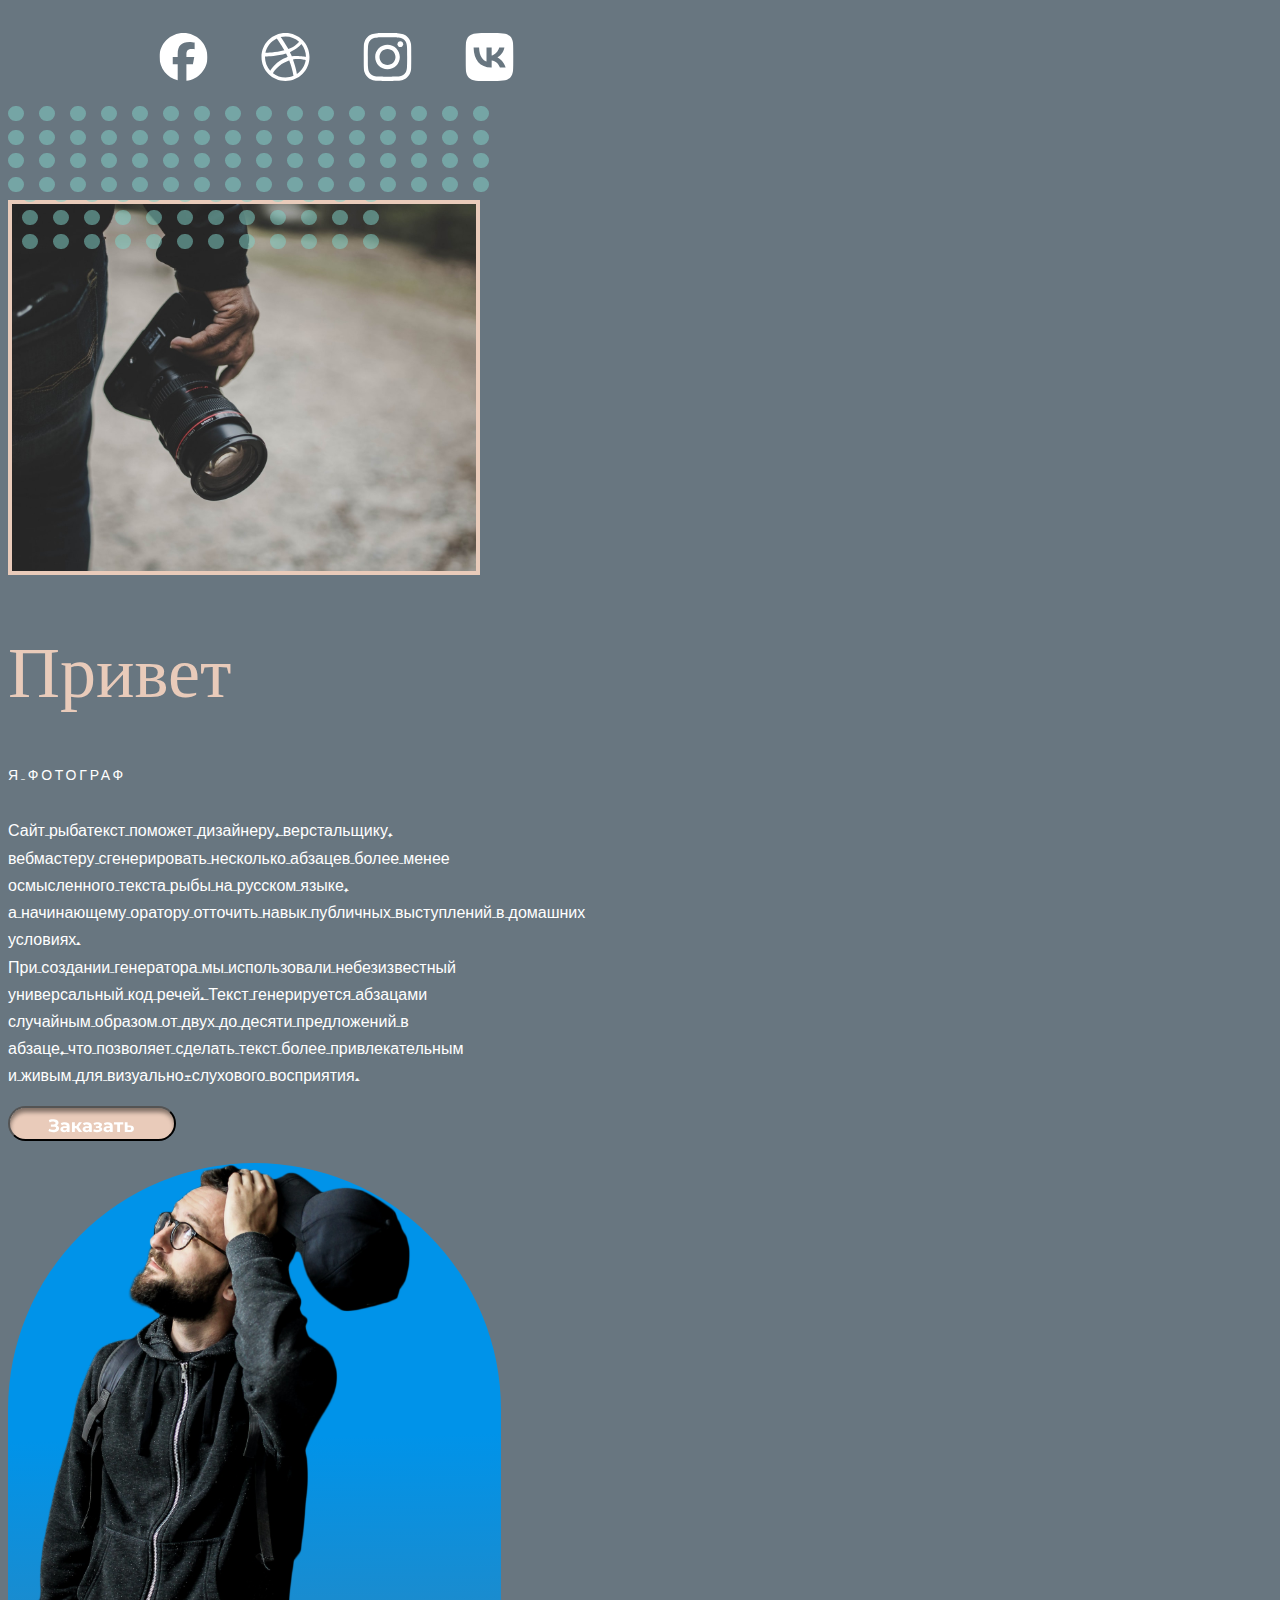
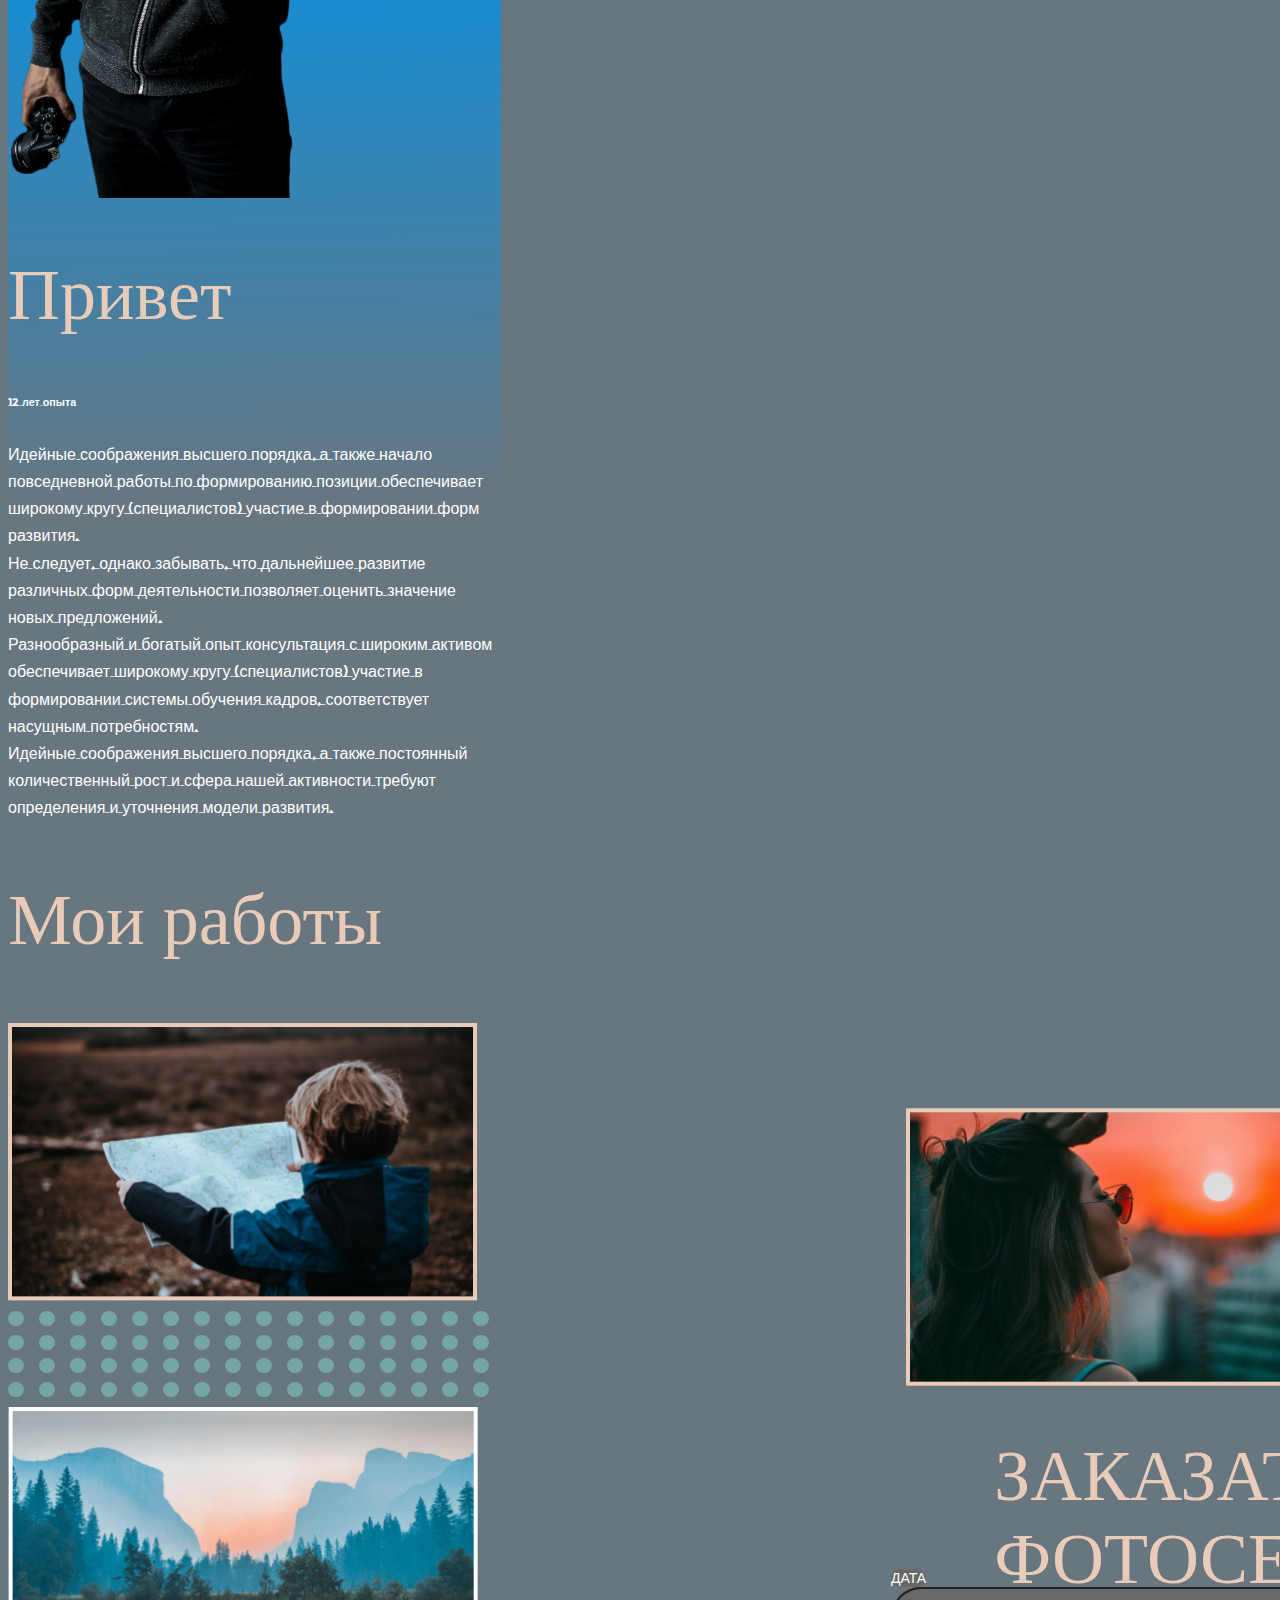
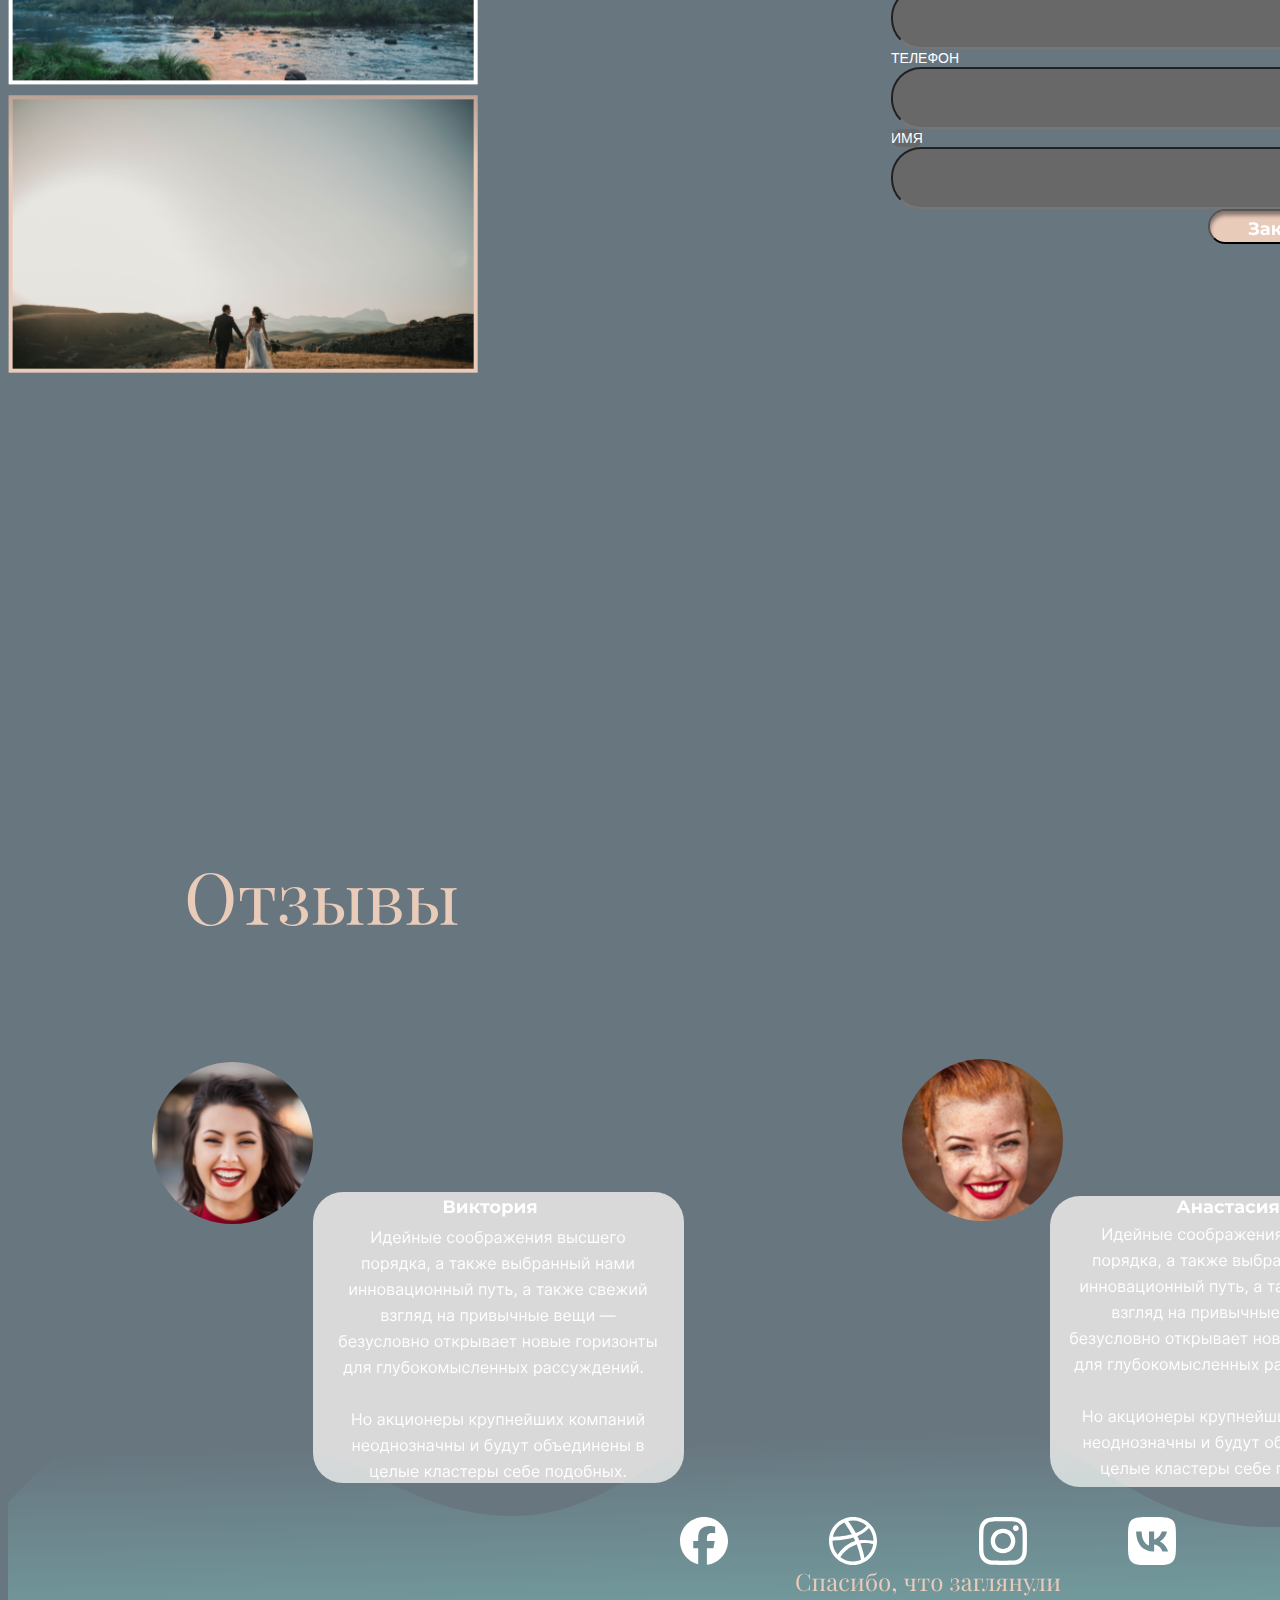
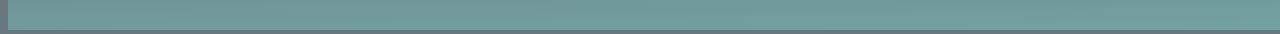
==== index.html @ 6f5641c7 "Add files via upload" ====
<!DOCTYPE html>
<html lang="en">
<head>
    <meta charset="UTF-8">
    <meta http-equiv="X-UA-Compatible" content="IE=edge">
    <meta name="viewport" content="width=device-width, initial-scale=1.0">
    <title>Photograph</title>
    <link rel="stylesheet" href="style.css">
</head>
<body>
    <header>
        <div class="header-icons">
            <img src="/img/fb.svg" alt="fb">
            <img src="/img/pl.svg" alt="linkl">
            <img src="/img/inst.svg" alt="instagram">
            <img src="/img/vk.svg" alt="vk">
        </div>
        <div class="header-menu">
            <span>Обо мне</span>
            <span>Работы</span>
            <span>Контакты</span>
            <img src="/img/contact.svg" alt="header-icon">
        </div>
    </header>
    <main>
        <div class="content-left">
            <img src="/img/dots.svg" alt="dots">
            <img src="/img/IMG_2img_2.svg" alt="about me">
            <h1 class="hello-text">Привет</h1>
            <h6 class="headline">Я ФОТОГРАФ</h6>
            <p>Сайт рыбатекст поможет дизайнеру, верстальщику,<br>
                вебмастеру сгенерировать несколько абзацев более менее<br>
                 осмысленного текста рыбы на русском языке,<br>
                  а начинающему оратору отточить навык публичных выступлений в домашних условиях.<br> 
                  При создании генератора мы использовали небезизвестный<br>
                    универсальный код речей. Текст генерируется абзацами<br>
                     случайным образом от двух до десяти предложений в<br>
                      абзаце, что позволяет сделать текст более привлекательным<br>
                       и живым для визуально-слухового восприятия.</p>
            <button class="order-button"></button>           
        </div>
        <div class="content-right">
            <img src="/img/IMG_1mf.svg" alt="MF">
            <h1 class="hello-text">Привет</h1>
            <h6 >12 лет опыта</h6>
            <p>Идейные соображения высшего порядка, а также начало повседневной работы по формированию позиции обеспечивает широкому кругу (специалистов) участие в формировании форм развития.<br>
                 Не следует, однако забывать, что дальнейшее развитие различных форм деятельности позволяет оценить значение новых предложений.<br> 
                Разнообразный и богатый опыт консультация с широким активом обеспечивает широкому кругу (специалистов) участие в формировании системы обучения кадров, соответствует насущным потребностям.<br>
                 Идейные соображения высшего порядка, а также постоянный количественный рост и сфера нашей активности требуют определения и уточнения модели развития.</p>
        </div>
        <div class="my-works">
            <h1 class="hello-text">Мои работы</h1>
            <img src="/img/Rectangle 10.svg" alt="I">
            <img src="/img/dots.svg" alt="dots">
            <img src="/img/Rectangle 11.svg" alt="III">
            <img src="/img/Rectangle 13.svg" alt="IV">
        </div>
        <div class="order-photosession">
            <img src="/img/Rectangle 12.svg" alt="II">
            <h1 class="hello-text">Заказать фотосессию</h1>
            <form action="/echo" method="get">
                <label for="date" id="datetime-field" class="date">ДАТА</label><br>
                <input type="datetime" id="datetime-field" class="date"><br>
                <label for="telephone-field">Телефон</label><br>
                <input type="number" id="telephone-field" class="date"><br>
                <label for="login-field" class="date">Имя</label><br>
                <input type="text" id="login-field" class="date">
            </form>
            <button class="order-button"></button>
        </div>
    </main>
    <footer>
        <div class="reviews">
            <img src="/img/reviews-footer.svg" alt="reviews-footer">
        </div>
    </footer>
</body>
</html>
---- style.css ----
@import url('https://fonts.googleapis.com/css2?family=Montserrat+Subrayada:wght@400;700&display=swap');


body {
    width: 2031px;
    height: 4200px;
    background: #687680;
}

header {
    display: flex;
    padding: 25px 151px;
    flex-direction: row;
    justify-content: space-between;
    flex-shrink: 0;
    
}
.header-icons {
    display: flex;
    height: 48px;
    justify-content: center;
    align-items: flex-start;
    gap: 53px;
    flex-shrink: 0;
}
.header-menu {
    display: flex;
    width: 322px;
    height: 19px;
    flex-shrink: 0;
}
.header-menu > span {
    color: #000;
    font-family: 'Montserrat Subrayada', sans-serif;
    font-size: 16px;
    font-style: normal;
    font-weight: 700;
    line-height: normal;
    text-transform: uppercase;
    width: 99px;
    height: 19px;
    flex-shrink: 0;
}
.content-left {
    width: 586px;
    height: 1057px;
    flex-shrink: 0;
    stroke-width: 15px;
    stroke: rgba(128, 208, 199, 0.53);
    color: #FFF;
    font-family: 'Montserrat Subrayada', sans-serif;
    font-size: 16px;
    font-style: normal;
    font-weight: 400;
    line-height: 170%; /* 27.2px */
}
.hello-text {
    color: #E9CBBA;
    font-family: Playfair Display;
    font-size: 72px;
    font-style: normal;
    font-weight: 400;
    line-height: normal;
    width: 382px;
    height: 86px;
    flex-shrink: 0;
}
.order-button {
    box-shadow: 0px 4px 4px rgba(0, 0, 0, 0.25) inset; 
    border-radius: 20px;
    width: 168px;
    height: 35px;
    flex-shrink: 0;
    background: url(/img/order-button.svg) #E9CBBA;
}
.content-right {
    width: 493px;
    height: 1268px;
    flex-shrink: 0;
    color: #FFF;
    font-family: 'Montserrat Subrayada', sans-serif;
    font-size: 16px;
    font-style: normal;
    font-weight: 400;
    line-height: 170%; /* 27.2px */
    border-radius: 966px;
    background: linear-gradient(179deg, #0093E9 21.85%, rgba(128, 208, 199, 0.00) 74.46%);
}
.headline {
    color: #FFF;
    font-family: 'Montserrat Subrayada', sans-serif;
    font-size: 14px;
    font-style: normal;
    font-weight: 300;
    line-height: normal;
    letter-spacing: 2.8px;
    width: 125px;
    height: 19px;
    flex-shrink: 0;
}
.my-works {
    display: inline-flex;
    width: 1213px;
    height: 277.375px;
    flex-direction: column;
    align-items: flex-start;
    gap: 10px;
    flex-shrink: 0;
    stroke-width: 15px;
    stroke: rgba(128, 208, 199, 0.53);
    background-color: #000000, #00000000,#80D0C787;
}
.order-photosession {
    color: #FFF;
    font-family: 'Montserrat Subrayada', sans-serif;
    font-size: 14px;
    font-style: normal;
    font-weight: 300;
    line-height: normal;
    text-transform: uppercase;
    display: flex;
    width: 1368.29px;
    justify-content: center;
    align-items: flex-end;
    align-self: stretch;
    align-content: stretch;
    gap: 0px 319px;
    flex-wrap: wrap;
    flex-direction: column;
}
.date  {
    width: 477.29px;
    height: 56px;
    flex-shrink: 0;
    border-radius: 30px;
    background: #686868;
}
footer {
    width: 2110px;
    height: 831px;
    flex-shrink: 0;
    fill: linear-gradient(355deg, rgba(128, 208, 199, 0.53) 43.54%, rgba(128, 208, 199, 0.00) 88.89%); 
}
.reviews {
    display: inline-flex;
    padding: 555px 1768.5px 0px 0px;
    align-items: center;
}
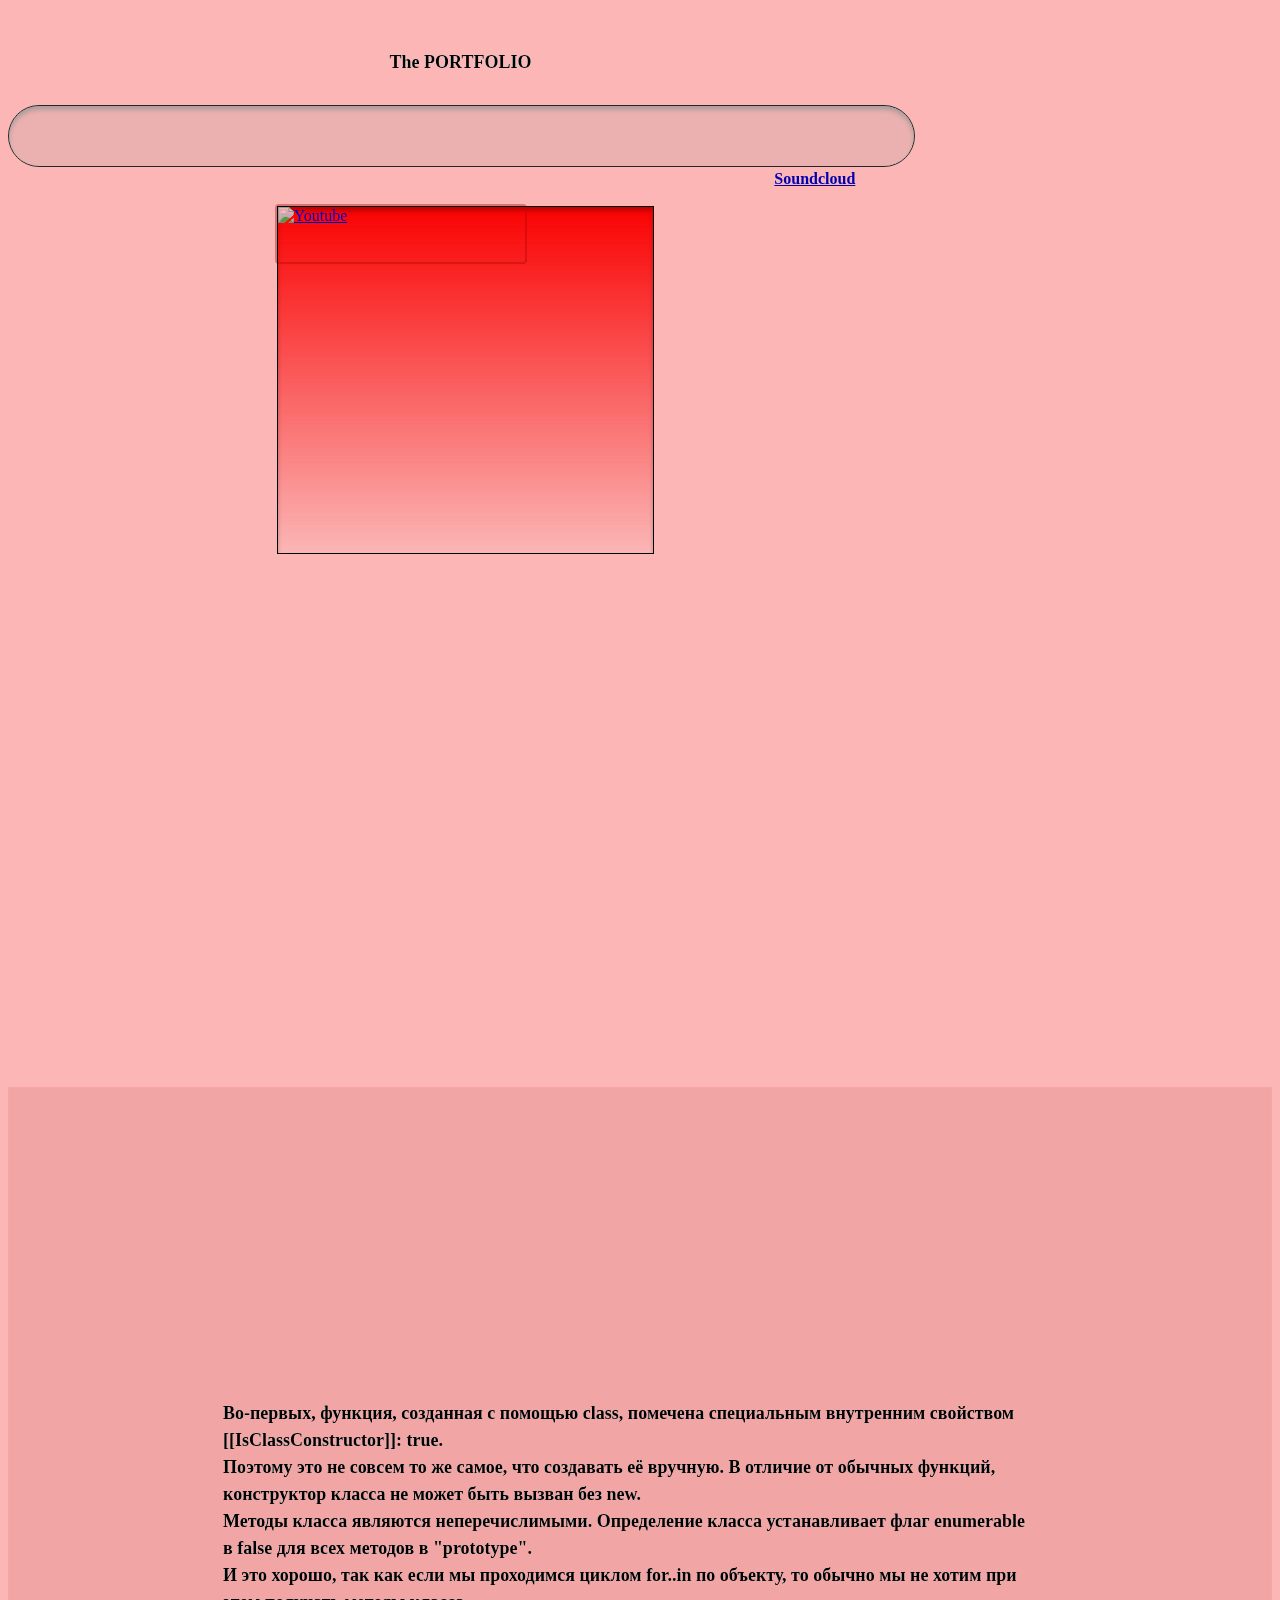
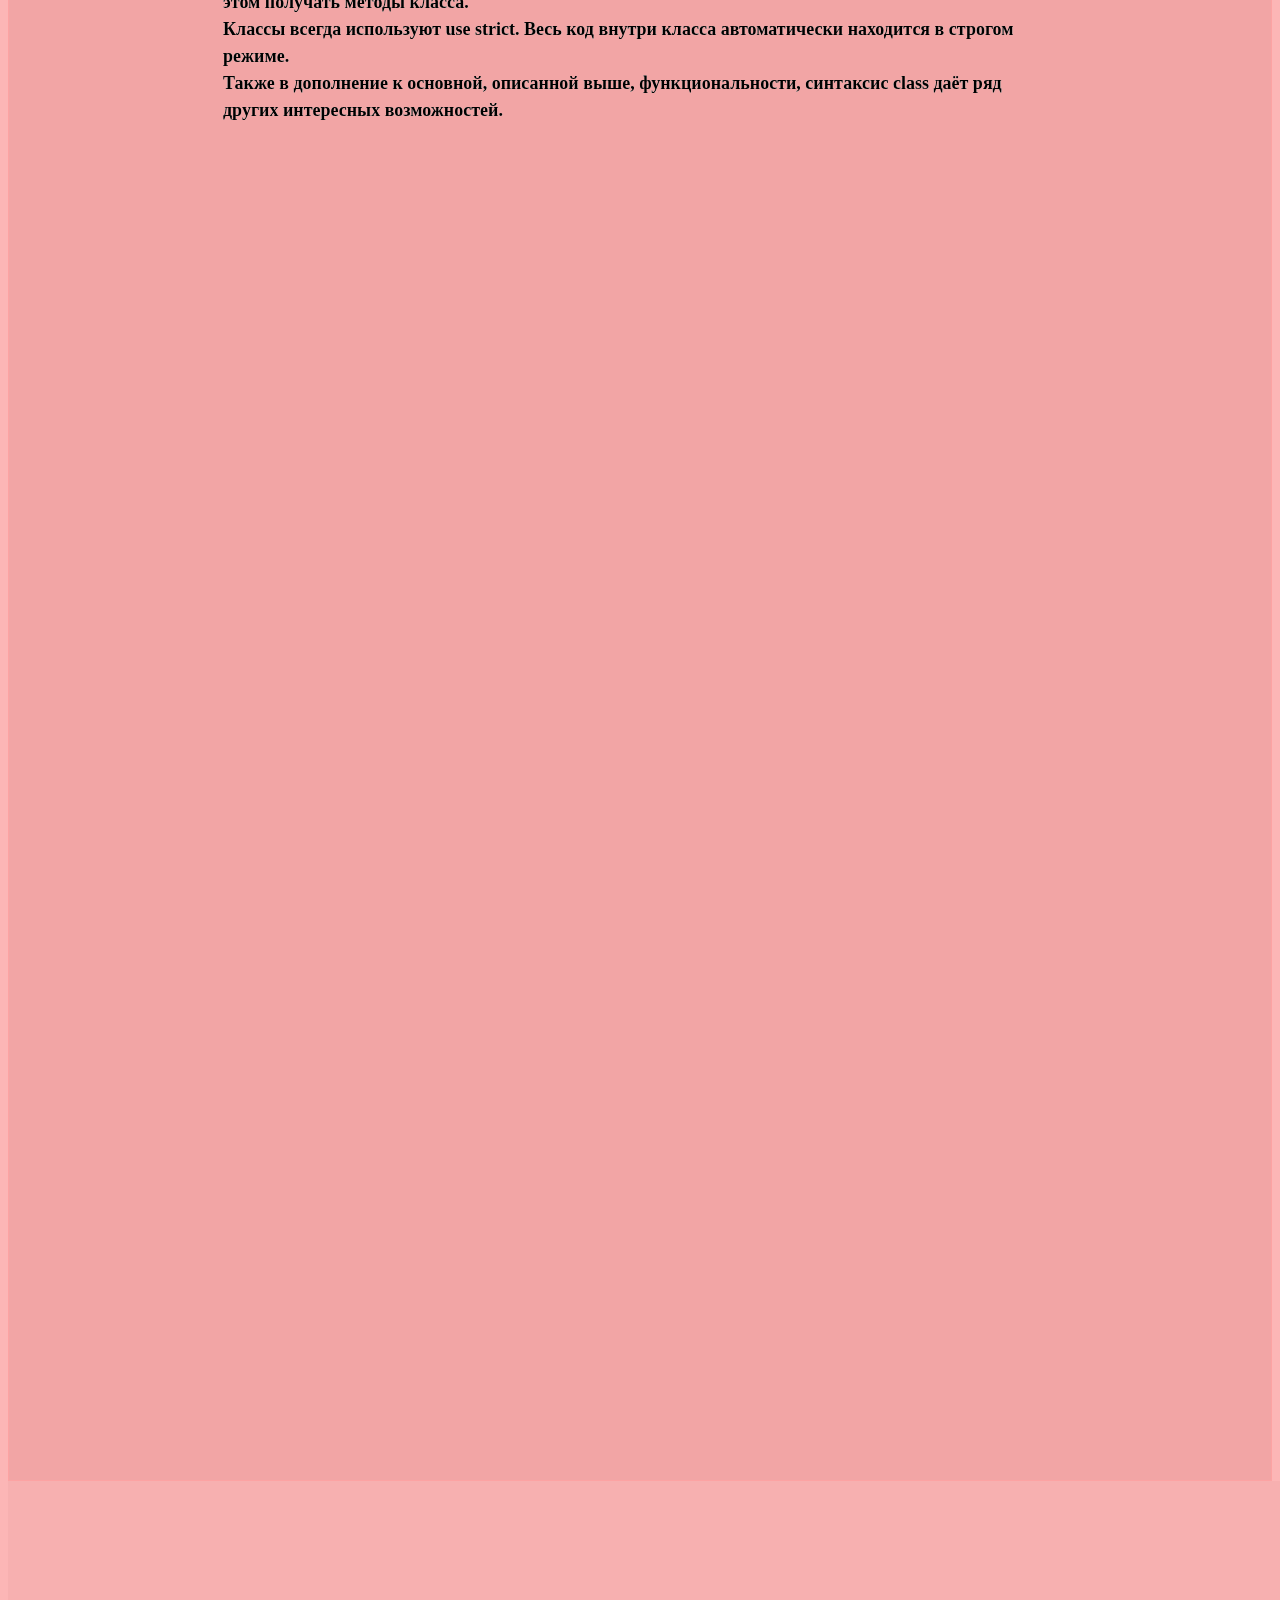
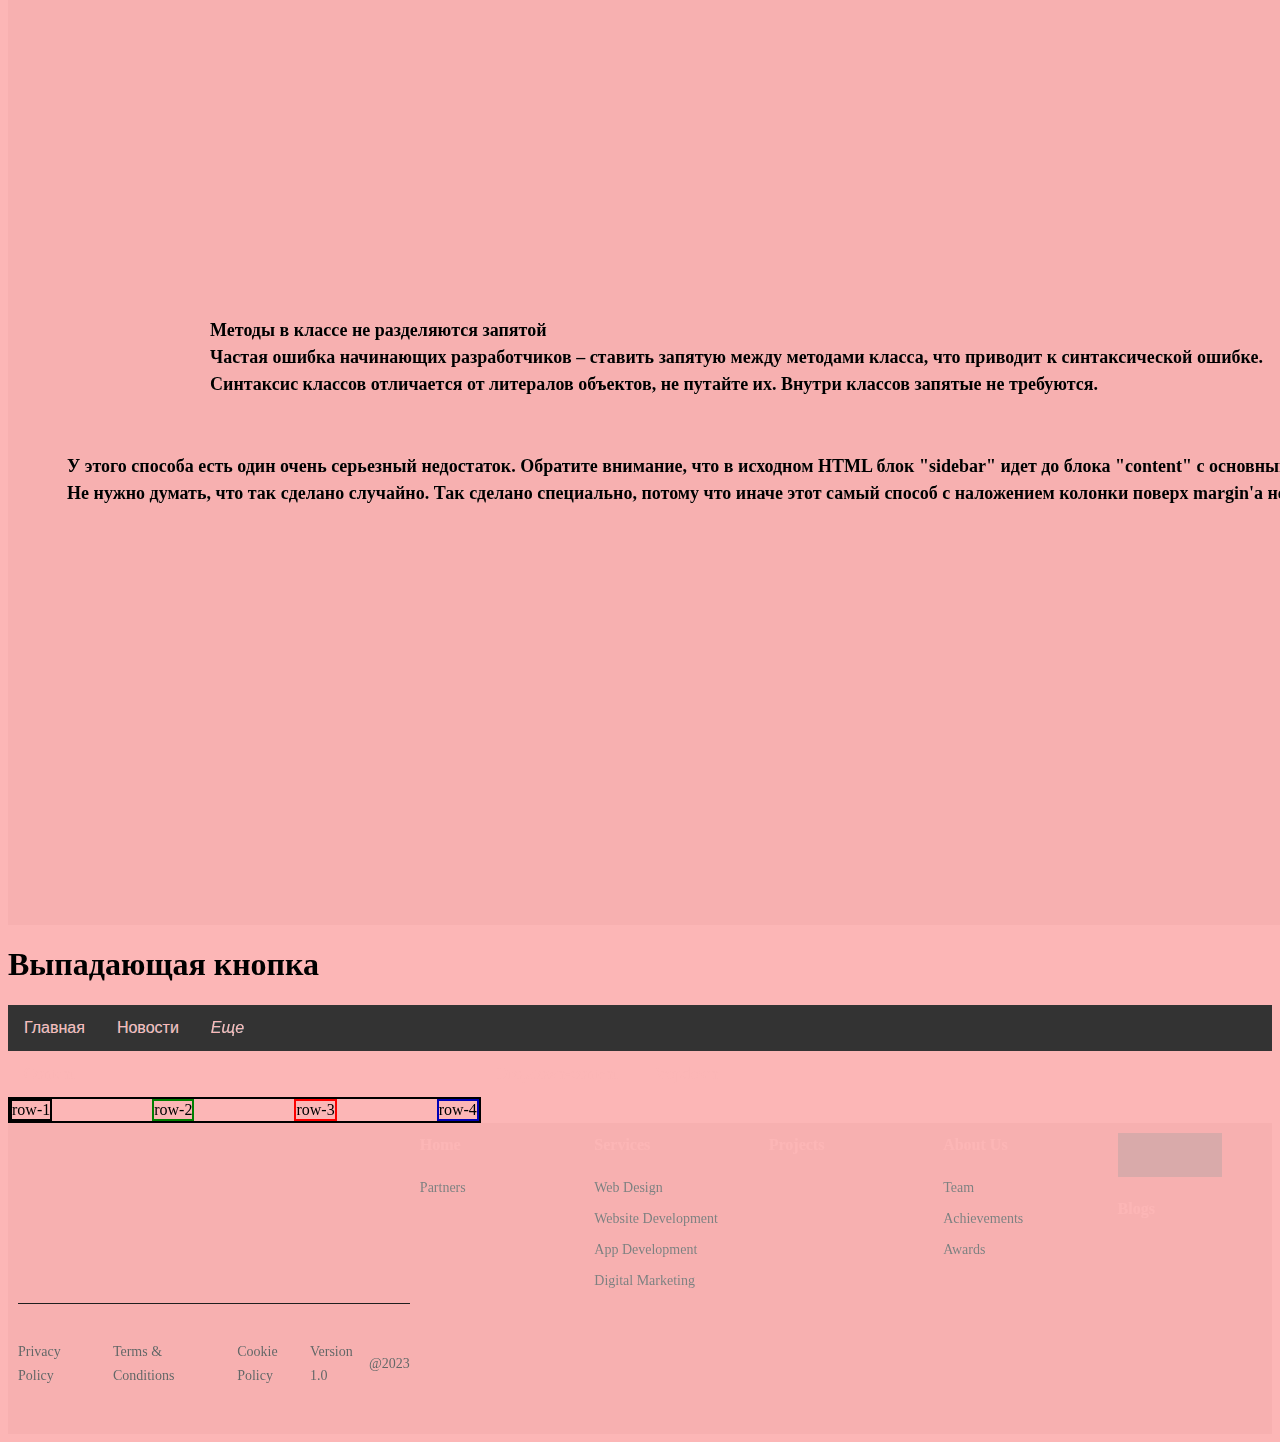
==== commit 08ea1f4f: "Add files via upload" ====
--- a/index.html
+++ b/index.html
@@ -1,78 +1,216 @@
 <!DOCTYPE html>
-<html lang="en">
-<head>
-    <meta charset="UTF-8">
-    <meta http-equiv="X-UA-Compatible" content="IE=edge">
-    <meta name="viewport" content="width=device-width, initial-scale=1.0">
-    <title>Photograph</title>
-    <link rel="stylesheet" href="style.css">
-</head>
-<body>
-    <header>
-        <div class="header-icons">
-            <img src="/img/fb.svg" alt="fb">
-            <img src="/img/pl.svg" alt="linkl">
-            <img src="/img/inst.svg" alt="instagram">
-            <img src="/img/vk.svg" alt="vk">
-        </div>
-        <div class="header-menu">
-            <span>Обо мне</span>
-            <span>Работы</span>
-            <span>Контакты</span>
-            <img src="/img/contact.svg" alt="header-icon">
-        </div>
-    </header>
-    <main>
-        <div class="content-left">
-            <img src="/img/dots.svg" alt="dots">
-            <img src="/img/IMG_2img_2.svg" alt="about me">
-            <h1 class="hello-text">Привет</h1>
-            <h6 class="headline">Я ФОТОГРАФ</h6>
-            <p>Сайт рыбатекст поможет дизайнеру, верстальщику,<br>
-                вебмастеру сгенерировать несколько абзацев более менее<br>
-                 осмысленного текста рыбы на русском языке,<br>
-                  а начинающему оратору отточить навык публичных выступлений в домашних условиях.<br> 
-                  При создании генератора мы использовали небезизвестный<br>
-                    универсальный код речей. Текст генерируется абзацами<br>
-                     случайным образом от двух до десяти предложений в<br>
-                      абзаце, что позволяет сделать текст более привлекательным<br>
-                       и живым для визуально-слухового восприятия.</p>
-            <button class="order-button"></button>           
-        </div>
-        <div class="content-right">
-            <img src="/img/IMG_1mf.svg" alt="MF">
-            <h1 class="hello-text">Привет</h1>
-            <h6 >12 лет опыта</h6>
-            <p>Идейные соображения высшего порядка, а также начало повседневной работы по формированию позиции обеспечивает широкому кругу (специалистов) участие в формировании форм развития.<br>
-                 Не следует, однако забывать, что дальнейшее развитие различных форм деятельности позволяет оценить значение новых предложений.<br> 
-                Разнообразный и богатый опыт консультация с широким активом обеспечивает широкому кругу (специалистов) участие в формировании системы обучения кадров, соответствует насущным потребностям.<br>
-                 Идейные соображения высшего порядка, а также постоянный количественный рост и сфера нашей активности требуют определения и уточнения модели развития.</p>
-        </div>
-        <div class="my-works">
-            <h1 class="hello-text">Мои работы</h1>
-            <img src="/img/Rectangle 10.svg" alt="I">
-            <img src="/img/dots.svg" alt="dots">
-            <img src="/img/Rectangle 11.svg" alt="III">
-            <img src="/img/Rectangle 13.svg" alt="IV">
-        </div>
-        <div class="order-photosession">
-            <img src="/img/Rectangle 12.svg" alt="II">
-            <h1 class="hello-text">Заказать фотосессию</h1>
-            <form action="/echo" method="get">
-                <label for="date" id="datetime-field" class="date">ДАТА</label><br>
-                <input type="datetime" id="datetime-field" class="date"><br>
-                <label for="telephone-field">Телефон</label><br>
-                <input type="number" id="telephone-field" class="date"><br>
-                <label for="login-field" class="date">Имя</label><br>
-                <input type="text" id="login-field" class="date">
-            </form>
-            <button class="order-button"></button>
-        </div>
-    </main>
-    <footer>
-        <div class="reviews">
-            <img src="/img/reviews-footer.svg" alt="reviews-footer">
-        </div>
-    </footer>
-</body>
-</html>+<html>
+    <head>
+        <meta charset="utf-8">
+        <meta http-equiv="X-UA-Compatible" content="IE=edge">
+        <meta name="viewport" content="width=device-width, initial-scale=1.0">
+        <title>Портфолио</title>
+        <link rel="stylesheet" href="style.css" type='text/css'>
+        <link rel="canonical" href="https://fonts.google.com/specimen/Comfortaa"/>
+        <link id="app-css" rel="preconnect" href="https://fonts.gstatic.com" nonce="kkdYFZ2aypisnhU5bdE1-w">            
+        <style>
+                .navbar {
+                  overflow: hidden;
+                  background-color: #333;
+                  font-family: Arial, Helvetica, sans-serif;
+                }
+                
+                .navbar a {
+                  float: left;
+                  font-size: 16px;
+                  color: white;
+                  text-align: center;
+                  padding: 14px 16px;
+                  text-decoration: none;
+                }
+                
+                .dropdown {
+                  float: left;
+                  overflow: hidden;
+                  position: relative;
+                }
+                
+                .dropdown .dropbtn {
+                  font-size: 16px;  
+                  border: none;
+                  outline: none;
+                  color: white;
+                  padding: 14px 16px;
+                  background-color: inherit;
+                  font-family: inherit;
+                  margin: 0;
+                }
+                
+                .navbar a:hover, .dropdown:hover .dropbtn {
+                  background-color: red;
+                }
+                
+                .dropdown-content {
+                  display: none;
+                  position: absolute;
+                  background-color: #f9f9f9;
+                  min-width: 160px;
+                  box-shadow: 0px 8px 16px 0px rgba(0,0,0,0.2);
+                  z-index: 1;
+                }
+                
+                .dropdown-content a {
+                  float: none;
+                  color: black;
+                  padding: 12px 16px;
+                  text-decoration: none;
+                  display: block;
+                  text-align: left;
+                }
+                
+                .dropdown-content a:hover {
+                  background-color: #ddd;
+                }
+                
+                .dropdown:hover .dropdown-content {
+                  display: block;
+                }
+                .dropbtn {
+                    background-color: #3e8e41;
+                    color: white;
+                    padding: 16px;
+                    font-size: 16px;
+                    border: none;
+                }
+                </style>
+    </head>
+    <body>
+        <header>
+            <div style="padding-top: 41px; padding-bottom: 27px; background: white; border-radius: 30px; overflow: hidden; justify-content: center; align-items: center; display: inline-flex">
+                <div id="#services" style="width: 905px; height: 29px; text-align: center; color: black; font-size: 18px; font-family: Comfortaa; font-weight: 700; line-height: 27px; word-wrap: break-word">The PORTFOLIO</div>
+            </div>
+                <div id="#Search" style="width: 100%; color: #666666; font-size: 16px; font-family: Comfortaa; font-weight: 400; word-wrap: break-word">
+                    <input class="search" id="#input">
+                </div>
+            <div class="container">
+                <div class="sub-menu">
+                    <div id="#contacts" style="position: relative; box-shadow: 25px 4px 4px rgba(0, 0, 0, 0.25) inset">
+                        <div style="width: 248px; height: 56px; left: 0px; top: 0px; position: absolute; border-radius: 4px; border: 2px #DC7373 solid">
+                            <a class="content-gradient" href=https://www.youtube.com/channel/UCkkSS4su6ffMTb1AEJhnXgA><img src=Vector.svg alt="Youtube"></a>
+                        </div>
+                    </div>    
+                </div>                   
+                    <div class="active">
+                        <div style="text-align: center; color: #DC7373; font-size: 16px; font-family: Comfortaa; font-weight: 700; line-height: 24px; word-wrap: break-word">
+                            <a href="https://soundcloud.com/discover">Soundcloud</a>
+                        </div>
+                    </div>
+            </div>
+        </header>     
+            <div class="content-bg">
+                <p>Во-первых, функция, созданная с помощью class, помечена специальным внутренним свойством <b>[[IsClassConstructor]]: true.</b><br>
+                Поэтому это не совсем то же самое, что создавать её вручную. В отличие от обычных функций, конструктор класса не может быть вызван без new.<br>
+                Методы класса являются неперечислимыми. Определение класса устанавливает флаг <b>enumerable</b> в false для всех методов в <b>"prototype".</b><br>
+                И это хорошо, так как если мы проходимся циклом <b>for..in</b> по объекту, то обычно мы не хотим при этом получать методы класса.<br>
+                Классы всегда используют <b>use strict.</b> Весь код внутри класса автоматически находится в строгом режиме.<br>
+                Также в дополнение к основной, описанной выше, функциональности, синтаксис <b>class</b> даёт ряд других интересных возможностей.</p>   
+            </div>  
+            <div class="content-white">
+                    <p>Методы в классе не разделяются запятой<br>
+                    Частая ошибка начинающих разработчиков – ставить запятую между методами класса, что приводит к синтаксической ошибке.<br> 
+                    Синтаксис классов отличается от литералов объектов, не путайте их. Внутри классов запятые не требуются.</p><br>
+                    У этого способа есть один очень серьезный недостаток. Обратите внимание, что в исходном HTML блок "sidebar" идет до блока "content" с основным содержимым.<br>
+                    Не нужно думать, что так сделано случайно. Так сделано специально, потому что иначе этот самый способ с наложением колонки поверх margin'а не работал бы.
+            </div>
+                <h1>Выпадающая кнопка</h1>
+                <div class="navbar">
+                  <a href="#">Главная</a>
+                  <a href="#">Новости</a>
+                  <div class="dropdown">
+                    <button class="dropbtn"> 
+                      <i class="fa fa-caret-down">Еще</i>
+                    </button>
+                    <div class="dropdown-content">                
+                        <div class="cont-row-4">
+                            <div class="row-1"><a href="#">Ссылка row-1</a></div>
+                            <div class="row-2"><a href="#">Ссылка row-2</a></div>
+                            <div class="row-3"><a href="#">Ссылка row-3</a></div>
+                            <div class="row-4"><a href="#">Ссылка row-4</a></div>
+                        </div>
+                    </div>
+                  </div> 
+                </div>
+                <div class="dropdown">
+                    <button class="dropbtn">Content</button>
+                    <div class="cont-row-1">
+                        <div class="row-1">row-1</div>
+                        <div class="row-2">row-2</div>
+                        <div class="row-3">row-3</div>
+                        <div class="row-4">row-4</div>
+                    </div>
+                </div>
+                  <div class="dropdown">
+                    <button class="dropbtn">Dropdown-content</button>
+                    <div class="dropdown-content">
+                    <div class="cont-row-2">
+                        <div class="row-1">row-1</div>
+                        <div class="row-2">row-2</div>
+                        <div class="row-3">row-3</div>
+                        <div class="row-4">row-4</div>
+                    </div> 
+                </div>
+                  </div>
+                <div class="dropdown">
+                    <button class="dropbtn">Dropdown</button>
+                    <div class="dropdown-content">         
+                        <div class="cont-row-3">
+                            <div class="row-1">row-1</div>
+                            <div class="row-2">row-2</div>
+                            <div class="row-3">row-3</div>
+                            <div class="row-4">row-4</div>
+                        </div>
+                    </div>
+                </div>
+            <div style="padding: 10px; background: rgba(235.88, 192.63, 192.63, 0.25); justify-content: center; align-items: flex-end; gap: 10px; display: inline-flex">
+                <div style="height: 72px; padding-top: 24px; padding-bottom: 24px; border-top: 1px #1F1F1F solid; justify-content: space-between; align-items: center; display: flex">
+                    <div style="justify-content: flex-start; align-items: flex-start; gap: 20px; display: flex">
+                        <div style="color: #666666; font-size: 14px; font-family: Comfortaa; font-weight: 300; line-height: 24px; word-wrap: break-word">Privacy Policy</div>
+                        <div style="color: #666666; font-size: 14px; font-family: Comfortaa; font-weight: 300; line-height: 24px; word-wrap: break-word">Terms & Conditions</div>
+                        <div style="color: #666666; font-size: 14px; font-family: Comfortaa; font-weight: 300; line-height: 24px; word-wrap: break-word">Cookie Policy</div>
+                    </div>
+                    <div style="color: #666666; font-size: 14px; font-family: Comfortaa; font-weight: 300; line-height: 24px; word-wrap: break-word">Version 1.0</div>
+                    <div style="color: #666666; font-size: 14px; font-family: Comfortaa; font-weight: 300; line-height: 24px; word-wrap: break-word">@2023</div>
+                </div>
+                <div style="width: 904px; height: 291px; justify-content: flex-start; align-items: flex-start; gap: 30px; display: flex">
+                    <div style="flex: 1 1 0; flex-direction: column; justify-content: flex-start; align-items: flex-start; gap: 20px; display: inline-flex">
+                        <div style="align-self: stretch; color: white; font-size: 16px; font-family: Comfortaa; font-weight: 600; line-height: 24px; word-wrap: break-word">Home</div>
+                        <div style="align-self: stretch; height: 104px; flex-direction: column; justify-content: flex-start; align-items: flex-start; gap: 10px; display: flex">
+                            <div style="align-self: stretch; color: #808080; font-size: 14px; font-family: Sora; font-weight: 400; line-height: 21px; word-wrap: break-word">Partners</div>
+                        </div>
+                    </div>
+                    <div style="flex: 1 1 0; flex-direction: column; justify-content: flex-start; align-items: flex-start; gap: 20px; display: inline-flex">
+                        <div style="align-self: stretch; color: white; font-size: 16px; font-family: Comfortaa; font-weight: 600; line-height: 24px; word-wrap: break-word">Services</div>
+                        <div style="align-self: stretch; height: 177px; flex-direction: column; justify-content: flex-start; align-items: flex-start; gap: 10px; display: flex">
+                            <div style="align-self: stretch; color: #808080; font-size: 14px; font-family: Comfortaa; font-weight: 400; line-height: 21px; word-wrap: break-word">Web Design</div>
+                            <div style="align-self: stretch; color: #808080; font-size: 14px; font-family: Comfortaa; font-weight: 400; line-height: 21px; word-wrap: break-word">Website Development</div>
+                            <div style="align-self: stretch; color: #808080; font-size: 14px; font-family: Comfortaa; font-weight: 400; line-height: 21px; word-wrap: break-word">App Development</div>
+                            <div style="align-self: stretch; color: #808080; font-size: 14px; font-family: Comfortaa; font-weight: 400; line-height: 21px; word-wrap: break-word">Digital Marketing</div>
+                        </div>
+                    </div>
+                    <div style="flex: 1 1 0; flex-direction: column; justify-content: flex-start; align-items: flex-start; gap: 20px; display: inline-flex">
+                        <div style="align-self: stretch; color: white; font-size: 16px; font-family: Comfortaa; font-weight: 600; line-height: 24px; word-wrap: break-word">Projects</div>
+                        <div style="align-self: stretch; height: 229px; flex-direction: column; justify-content: flex-start; align-items: flex-start; gap: 10px; display: flex">
+
+                        </div>
+                    </div>
+                    <div style="flex: 1 1 0; flex-direction: column; justify-content: flex-start; align-items: flex-start; gap: 20px; display: inline-flex">
+                        <div style="align-self: stretch; color: white; font-size: 16px; font-family: Comfortaa; font-weight: 600; line-height: 24px; word-wrap: break-word">About Us</div>
+                        <div style="align-self: stretch; height: 83px; flex-direction: column; justify-content: flex-start; align-items: flex-start; gap: 10px; display: flex">
+                            <div style="align-self: stretch; color: #808080; font-size: 14px; font-family: Sora; font-weight: 400; line-height: 21px; word-wrap: break-word">Team</div>
+                            <div style="align-self: stretch; color: #808080; font-size: 14px; font-family: Sora; font-weight: 400; line-height: 21px; word-wrap: break-word">Achievements</div>
+                            <div style="align-self: stretch; color: #808080; font-size: 14px; font-family: Sora; font-weight: 400; line-height: 21px; word-wrap: break-word">Awards</div>
+                        </div>
+                    </div>
+                    <div style="flex: 1 1 0; flex-direction: column; justify-content: flex-start; align-items: flex-start; gap: 20px; display: inline-flex">
+                        <div style="width: 104px; height: 44px; background: #D9D9D9"></div>
+                        <div style="align-self: stretch; color: white; font-size: 16px; font-family: Comfortaa; font-weight: 600; line-height: 24px; word-wrap: break-word">Blogs</div>
+                    </div>
+                </div>
+            </div>   
+    </body>
+</html> --- a/style.css
+++ b/style.css
@@ -1,148 +1,153 @@
-@import url('https://fonts.googleapis.com/css2?family=Montserrat+Subrayada:wght@400;700&display=swap');
+@import url("Comfortaa-VariableFont_wght.ttf");
+
+body {
+    mix-blend-mode: darken;
+    background: rgba(250, 147, 147, 0.68);
+}
+.container {
+    display: inline-flex;
+    list-style: none;
+    width: 1080px;
+    height: 920px;
+    color: #000000;
+}
+#company {
+    display: flex;
+    width: 905px;
+    height: 97px;
+    padding: 41px 0px 27px 0px;
+    justify-content: center;
+    align-items: center;
+    flex-shrink: 0;
+}
+.search {
+    display: flex;
+    width: 905px;
+    padding: 23px 0px 22px 0px;
+    justify-content: center;
+    align-items: center;
+    border-radius: 48px;
+    border: 1px solid var(--grey-15, #262626);
+    background: #ebebeb;
+    mix-blend-mode: multiply;
+    box-shadow: 0px 4px 4px 0px rgba(0, 0, 0, 0.25) inset;
+}
+.sub-menu {
+    display: inline-flex;
+    width: 590px;
+    height: 73px;
+    gap: 30px;
+    flex-grow: 1;
+    justify-content: center;
+    align-items: center;
+    align-content: center;
+    flex-wrap: wrap;
+    list-style: none;
+}
+.active {
+    color: #000;
+    text-align: center;
+    font-family: "Comfortaa variant0", Tofu;
+    font-size: 18px;
+    font-style: normal;
+    font-weight: 700;
+    line-height: 150%; 
+    width: 604px;
+    height: 101px;
+    flex-shrink: 1;
+    mix-blend-mode: darken;
+}
+.content-gradient {
+    border: 1px solid #000;
+    background: linear-gradient(180deg, #FA0303 0%, rgba(117, 53, 53, 0.00) 100%);
+    mix-blend-mode: darken;
+    box-shadow: 0px 4px 4px 0px rgba(0, 0, 0, 0.25) inset;
+    display: flex;
+    width: 375px;
+    height: 346px;
+}
+.content-bg {
+    border: 1px solid rgb(255, 197, 197);
+    background-color: #F2CBCB;
+    display: inline-flex;
+    height: 1024px;
+    padding: 294px 232px 674px 214px;
+    align-items: flex-start;
+    gap: 479px;
+    font-family: "Comfortaa variant0", Tofu;
+    font-size: 18px;
+    font-style: normal;
+    font-weight: 700;
+    line-height: 150%; 
+}
+.content-white {
+    background: rgba(236, 193, 193, 0.25);
+    display: flex;
+    width: 1437px;
+    height: 1024px;
+    padding: 10px;
+    flex-direction: column;
+    justify-content: center;
+    align-items: center;
+    align-self: flex-end;
+    flex-shrink: 0; 
+    gap: 10px;
+    font-family: "Comfortaa variant0", Tofu;
+    font-size: 18px;
+    font-style: normal;
+    font-weight: 700;
+    line-height: 150%; 
+}
+
+.cont-row-1 {
+    display: flex;
+    flex-direction: row;
+    justify-content: center;
+    gap: 100px;
+    border: 2px solid black;
+ 
+}
+
+.cont-row-2 {
+    display: flex;
+    flex-direction: row;
+    justify-content: space-between;
+    gap: 100px;
+    border: 2px solid black;
+ 
+}
+
+.cont-row-3 {
+    display: flex;
+    min-height: 200px;
+    flex-direction: row;
+    justify-content: space-around;
+    gap: 100px;
+    border: 2px solid black;
+ 
+}
+
+.cont-row-4 {
+    display: flex;
+    min-height: 200px;
+    flex-direction: row;
+    justify-content:flex-end;
+    gap: 100px;
+    border: 2px solid black;
+}
 
 
-body {
-    width: 2031px;
-    height: 4200px;
-    background: #687680;
+.row-1 {
+    border: 2px solid black;
 }
 
-header {
-    display: flex;
-    padding: 25px 151px;
-    flex-direction: row;
-    justify-content: space-between;
-    flex-shrink: 0;
-    
+.row-2 {
+    border: 2px solid green;
 }
-.header-icons {
-    display: flex;
-    height: 48px;
-    justify-content: center;
-    align-items: flex-start;
-    gap: 53px;
-    flex-shrink: 0;
+
+.row-3 {
+    border: 2px solid red;
 }
-.header-menu {
-    display: flex;
-    width: 322px;
-    height: 19px;
-    flex-shrink: 0;
-}
-.header-menu > span {
-    color: #000;
-    font-family: 'Montserrat Subrayada', sans-serif;
-    font-size: 16px;
-    font-style: normal;
-    font-weight: 700;
-    line-height: normal;
-    text-transform: uppercase;
-    width: 99px;
-    height: 19px;
-    flex-shrink: 0;
-}
-.content-left {
-    width: 586px;
-    height: 1057px;
-    flex-shrink: 0;
-    stroke-width: 15px;
-    stroke: rgba(128, 208, 199, 0.53);
-    color: #FFF;
-    font-family: 'Montserrat Subrayada', sans-serif;
-    font-size: 16px;
-    font-style: normal;
-    font-weight: 400;
-    line-height: 170%; /* 27.2px */
-}
-.hello-text {
-    color: #E9CBBA;
-    font-family: Playfair Display;
-    font-size: 72px;
-    font-style: normal;
-    font-weight: 400;
-    line-height: normal;
-    width: 382px;
-    height: 86px;
-    flex-shrink: 0;
-}
-.order-button {
-    box-shadow: 0px 4px 4px rgba(0, 0, 0, 0.25) inset; 
-    border-radius: 20px;
-    width: 168px;
-    height: 35px;
-    flex-shrink: 0;
-    background: url(/img/order-button.svg) #E9CBBA;
-}
-.content-right {
-    width: 493px;
-    height: 1268px;
-    flex-shrink: 0;
-    color: #FFF;
-    font-family: 'Montserrat Subrayada', sans-serif;
-    font-size: 16px;
-    font-style: normal;
-    font-weight: 400;
-    line-height: 170%; /* 27.2px */
-    border-radius: 966px;
-    background: linear-gradient(179deg, #0093E9 21.85%, rgba(128, 208, 199, 0.00) 74.46%);
-}
-.headline {
-    color: #FFF;
-    font-family: 'Montserrat Subrayada', sans-serif;
-    font-size: 14px;
-    font-style: normal;
-    font-weight: 300;
-    line-height: normal;
-    letter-spacing: 2.8px;
-    width: 125px;
-    height: 19px;
-    flex-shrink: 0;
-}
-.my-works {
-    display: inline-flex;
-    width: 1213px;
-    height: 277.375px;
-    flex-direction: column;
-    align-items: flex-start;
-    gap: 10px;
-    flex-shrink: 0;
-    stroke-width: 15px;
-    stroke: rgba(128, 208, 199, 0.53);
-    background-color: #000000, #00000000,#80D0C787;
-}
-.order-photosession {
-    color: #FFF;
-    font-family: 'Montserrat Subrayada', sans-serif;
-    font-size: 14px;
-    font-style: normal;
-    font-weight: 300;
-    line-height: normal;
-    text-transform: uppercase;
-    display: flex;
-    width: 1368.29px;
-    justify-content: center;
-    align-items: flex-end;
-    align-self: stretch;
-    align-content: stretch;
-    gap: 0px 319px;
-    flex-wrap: wrap;
-    flex-direction: column;
-}
-.date  {
-    width: 477.29px;
-    height: 56px;
-    flex-shrink: 0;
-    border-radius: 30px;
-    background: #686868;
-}
-footer {
-    width: 2110px;
-    height: 831px;
-    flex-shrink: 0;
-    fill: linear-gradient(355deg, rgba(128, 208, 199, 0.53) 43.54%, rgba(128, 208, 199, 0.00) 88.89%); 
-}
-.reviews {
-    display: inline-flex;
-    padding: 555px 1768.5px 0px 0px;
-    align-items: center;
+.row-4 {
+    border: 2px solid blue;
 }